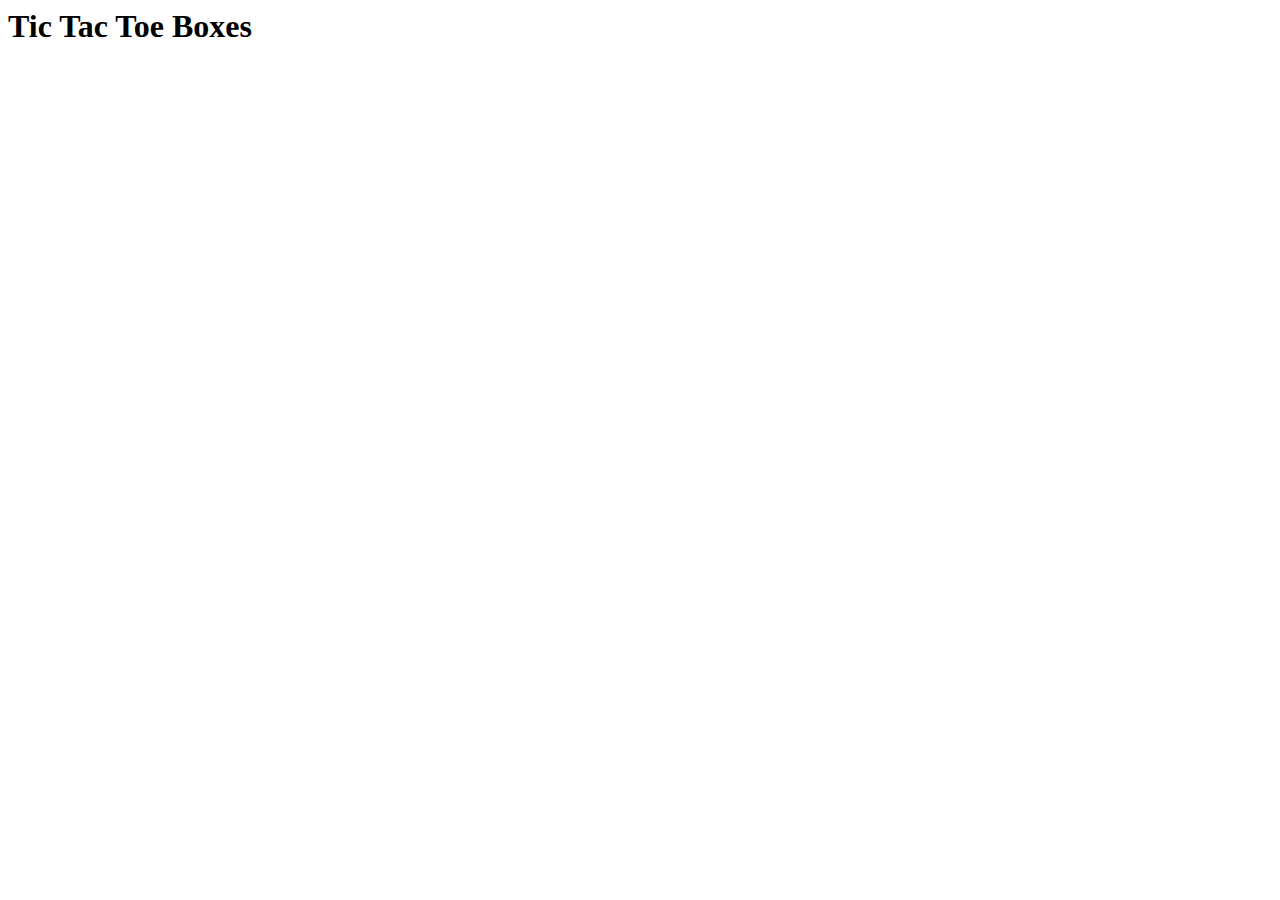
==== index.html @ af0ce4b4 "working copy with animation, bloated css currently" ====
<!DOCTYPE hmtl>

<html>
<head>
	<meta charset="utf-8">
	<html lang="en">
	<meta name="description" content="Tic Tac Toe: the hunter becomes the hunted.">
	<meta keywords="CSS, HTML, Logo Design">
	<title>Tic Tac Toe Box</title>

	<link rel="stylesheet" type="text/css" href="css/styles.css">
	<link href='http://fonts.googleapis.com/css?family=Seymour+One' rel='stylesheet' type='text/css'>

</head>
<body>

	<div class="container">
		<h1>Tic Tac Toe Boxes</h1>

<!-- ROW 1 -->

		<div class="row">
			<div class="box">
				<div class="circle">
					<div class="inner-circle"></div>
				</div>
			</div>	

			<div class="box">
		       <div class="an_x1"></div>
		       <div class="an_x2"></div>
		       <div class="an_x1top"></div>
			</div>	

			<div class="box">
		       <div class="an_x1"></div>
		       <div class="an_x2"></div>
		       <div class="an_x1top"></div>
			</div>	

		</div>

<!-- ROW 2 -->

		<div class="row">
			<div class="box">
		       <div class="an_x1"></div>
		       <div class="an_x2"></div>
		       <div class="an_x1top"></div>
			</div>	

			<div class="box">
				<div class="circle">
					<div class="inner-circle"></div>
				</div>
			</div>	

			<div class="box">
				<div class="circle">
					<div class="inner-circle"></div>
				</div>
			</div>	

		</div>

<!-- ROW 3 -->

		<div class="row">
			  <div class="box">
				<div class="circle fade_layer four">
				<div class="inner-circle fade_layer five"></div>
			</div>
		</div>   
			

			<div class="box">
				<!-- Square Intentionally left blank -->
			</div>	

			<div class="box">
		       <div class="an_x1 fade_layer"></div>
		       <div class="an_x2 fade_layer one"></div>
		       <div class="an_x1top fade_layer two"></div>
			</div>		

		</div>

<!-- this closes the container -->

	</div> 




</body>	
</html>
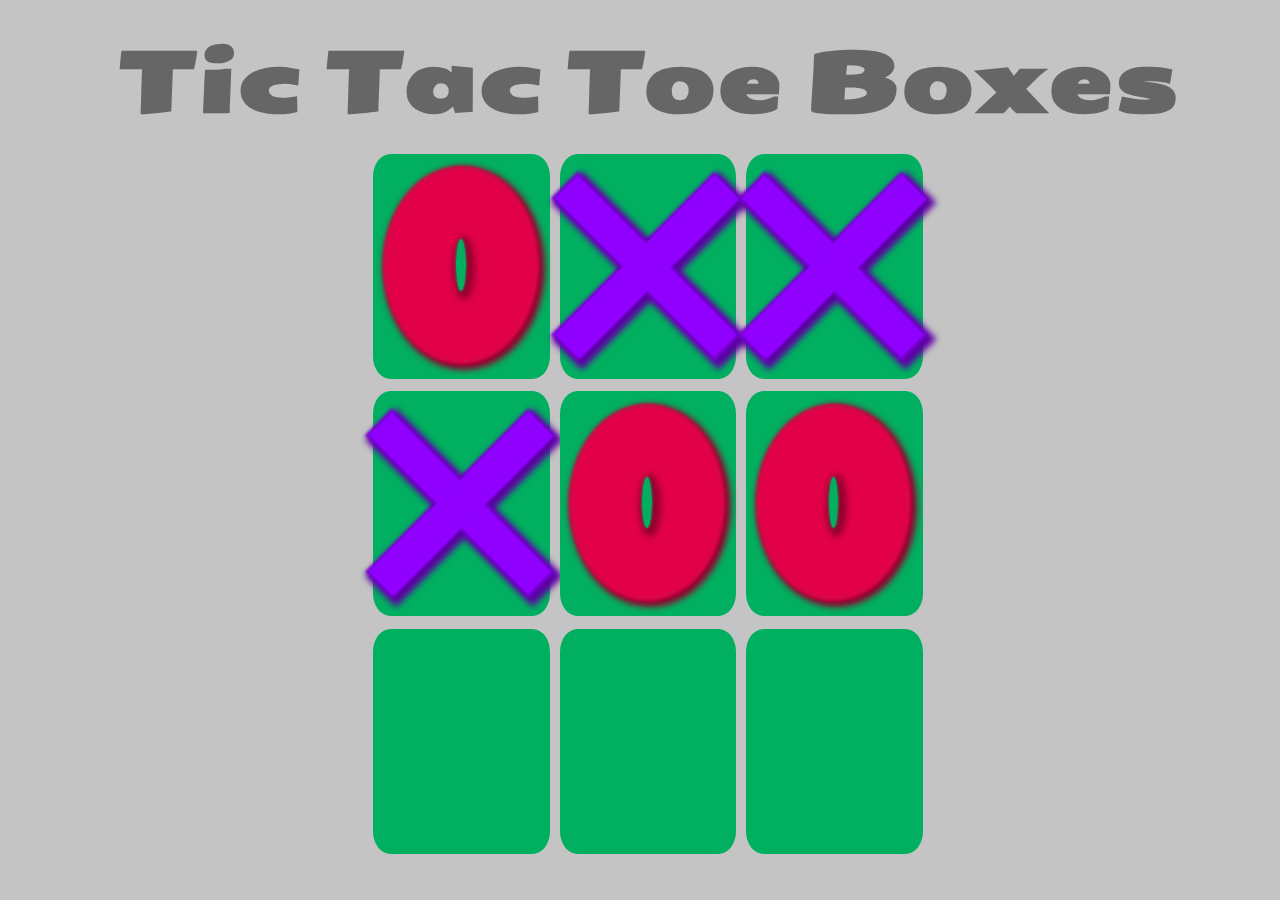
==== commit 06ee5ac6: "code" ====
--- a/index.html
+++ b/index.html
@@ -15,7 +15,7 @@
 <body>
 
 	<div class="container">
-		<h1>Tic Tac Toe Boxes</h1>
+		<h1><a href="animate.html">Tic Tac Toe Boxes</a></h1>
 
 <!-- ROW 1 -->
 
--- a/css/styles.css
+++ b/css/styles.css
@@ -0,0 +1,347 @@
+/*#########GENERAL##########*/
+
+body {
+	background-color: #c4c4c4;
+	color: #666;
+	font-family: Arial, Helvetica, sans-serif;
+	font-size: 14px;
+	font-weight: 700;
+	line-height: 120%;
+	position: fixed;
+	width: 100%;
+	height: 100%;
+}
+
+
+a:link {
+  color:#666666;
+  text-decoration:none;
+}    
+a:visited {color:#999;} 
+a:hover {color:#999;}  
+a:active {color:#999;} 
+
+
+/* apply a natural box layout model to all elements */
+*, *:before, *:after {
+	  -moz-box-sizing: border-box; 
+	  -webkit-box-sizing: border-box; 
+	  box-sizing: border-box;
+ }
+
+/*########VARIOUS DIVS#########*/
+
+.container {
+	
+	width: 100%;
+	display: inline-block;
+	text-align: center;
+	margin-top: 0px;
+	padding: 10px;
+	font-family: 'Seymour One', sans-serif;
+	font-size: 300%;
+	
+}
+
+.row {
+
+}
+
+.row_learn {
+  position: absolute;
+  right: auto
+  left: auto;
+}
+
+.learn_css {
+  float: left;
+  display: inline-block;
+  position: relative;
+  margin: 0;
+}
+
+.learn_box_o
+{
+  float: left;
+  display: inline-block;
+  position: relative;
+/*  border-style:solid;
+  border-width:medium;*/
+}
+
+.learn_box_x
+{
+  float: right;
+  display: inline-block;
+  position: relative;
+/*  border-style:solid;
+  border-width:medium;*/
+}
+
+/*##########THE BOX##########*/
+
+.box {
+	display: inline-block;
+	margin: .5% auto;
+	position: relative;
+/*	width: 25%;
+	height: 45%;*/
+	width: 14%;
+	height: 25%;
+
+	border-radius: 10%;
+	background-color: #00b060;
+	box-shadow: 2px 4px 2px .5px 0 #00733e;
+
+}
+
+
+/*#########THE CIRCLE###########*/
+
+.circle {
+	
+	border-radius: 50%;
+	border: 70px solid #e20048;
+	position: relative;
+	top: 7%;
+	left: 7%;
+	width: 85%;
+	height: 85%;
+	box-shadow: 0px 0px 3px 3px #e20048, 3px 3px 6px 6px #93002f;
+}
+
+.inner-circle {
+	
+	border-radius: 50%;
+	width: 100%;
+	height: 100%;
+	box-shadow: 0px 0px 3px 0px #00b060,  3px 3px 6px 6px #93002f;
+}
+
+
+
+/*##########THE X##########*/
+
+
+.an_x1, 
+.an_x1top,
+.an_x2
+{
+    background: #8f00ff;
+    position: absolute;
+}
+
+.an_x1 {
+    height: 100%;
+	left: 40%;
+    top: 0%;
+    -o-transform:rotate(45deg);
+    -moz-transform:rotate(45deg);
+    -ms-transform:rotate(45deg);
+    -webkit-transform:rotate(45deg);
+    transform:rotate(45deg);
+    width: 18%;
+    box-shadow: 0px 0px 3px 3px #7703d1, 6px 0px 6px 6px #5c00a4;
+}
+
+.an_x2 {
+    height: 100%;
+	left: 40%;
+    top: 0%;
+    -o-transform:rotate(-45deg);
+    -moz-transform:rotate(-45deg);
+    -ms-transform:rotate(-45deg);
+    -webkit-transform:rotate(-45deg);
+    transform:rotate(-45deg);
+    width: 18%;
+    box-shadow: 0px 0px 3px 3px #7703d1, 0px 6px 6px 6px #5c00a4;
+}
+
+
+.an_x1top {
+    height: 100%;
+	left: 40%;
+    top: 0%;
+    -o-transform:rotate(45deg);
+    -moz-transform:rotate(45deg);
+    -ms-transform:rotate(45deg);
+    -webkit-transform:rotate(45deg);
+    transform:rotate(45deg);
+    width: 20%;
+
+}
+/*
+#######FLIP RELATED##########*/
+
+.circle-flip {
+	
+	border-radius: 50%;
+	border: 70px solid #e20048;
+	padding-top: 5%;
+	position: relative;
+	top: 7%;
+	left: 7%;
+	width: 85%;
+	height: 85%;
+	box-shadow: 0px 0px 3px 3px #e20048, 3px 3px 6px 6px #93002f;
+}
+
+
+.background-box {
+	display: inline-block;
+	margin: .5% auto;
+	position: relative;
+/*	width: 25%;
+	height: 45%;*/
+	width: 14%;
+	height: 25%;
+
+}
+
+
+  .flipper-box {
+	width: 100%;
+	height: 100%;
+	border-radius: 10%;
+	background-color: #00b060;
+	box-shadow: 2px 4px 2px .5px 0 #00733e;
+    -webkit-perspective: 1000;
+    -moz-perspective: 1000;
+    -o-perspective: 1000;
+    perspective: 1000;
+
+}
+
+
+  .word-box {
+	width: 100%;
+	height: 100%;
+	border-radius: 10%;
+	background-color: #e20048;
+	box-shadow: 2px 4px 2px .5px 0 #93002f;
+    -webkit-perspective: 1000;
+    -moz-perspective: 1000;
+    -o-perspective: 1000;
+    perspective: 1000;
+
+}
+
+  .flipper-box:hover .flipper,  
+  .flipper-box.hover .flipper {
+    -webkit-transform: rotateY(180deg);
+    -moz-transform: rotateY(180deg);
+    -o-transform: rotateY(180deg);
+    transform: rotateY(180deg);
+  }
+
+  .flipper {
+  -webkit-transition: 0.6s;
+  -webkit-transform-style: preserve-3d;
+
+  -moz-transition: 0.6s;
+  -moz-transform-style: preserve-3d;
+  
+  -o-transition: 0.6s;
+  -o-transform-style: preserve-3d;
+
+  transition: 0.6s;
+  transform-style: preserve-3d;
+
+ /* position: relative;*/
+}
+.flipper-box, .front, .back {
+  width: 100%;
+  height: 100%;
+}
+
+.front, .back {
+  -webkit-backface-visibility: hidden;
+  -moz-backface-visibility: hidden;
+  -o-backface-visibility: hidden;
+  backface-visibility: hidden;
+
+  position: relative;
+  top: -7;
+  left: 0;
+}
+
+.front {
+  /*background-color: red; */
+  z-index: 2;
+}
+
+.back {
+  -webkit-transform: rotateY(180deg);
+  -moz-transform: rotateY(180deg);
+  -o-transform: rotateY(180deg);
+  transform: rotateY(180deg);
+
+  /*background: #f8f8f8;*/
+}
+
+.back p {
+  position: absolute;
+  bottom: 40px;
+  left: 0;
+  right: 0;
+  text-align: center;
+  padding: 0 20px;
+  font-family: arial;
+  line-height: 2em;
+}
+
+
+/*##########Animation of our shapes##########*/
+
+
+
+/* opacity 0 (invisible) to opacity 1 (solid) */
+@-webkit-keyframes fadeIn { from { opacity:0; } to { opacity:1; } }
+@-moz-keyframes fadeIn { from { opacity:0; } to { opacity:1; } }
+@keyframes fadeIn { from { opacity:0; } to { opacity:1; } }
+ 
+.fade_layer {
+    opacity:0;  
+    -webkit-animation:fadeIn ease-in 1;  
+    -moz-animation:fadeIn ease-in 1;
+    animation:fadeIn ease-in 1;
+ 
+    -webkit-animation-fill-mode:forwards;  /* this makes sure that after animation is done we remain at the last keyframe value (opacity: 1)*/
+    -moz-animation-fill-mode:forwards;
+    animation-fill-mode:forwards;
+ 
+    -webkit-animation-duration:1s;
+    -moz-animation-duration:1s;
+    animation-duration:1s;
+}
+ 
+.fade_layer.one {
+-webkit-animation-delay: 0.7s;
+-moz-animation-delay: 0.7s;
+animation-delay: 0.7s;
+}
+ 
+.fade_layer.two {
+-webkit-animation-delay: 2s;
+-moz-animation-delay:2s;
+animation-delay: 2s;
+}
+ 
+.fade_layer.three {
+-webkit-animation-delay: 4s;
+-moz-animation-delay: 4s;
+animation-delay: 4s;
+}
+
+
+.fade_layer.four {
+-webkit-animation-delay: 7s;
+-moz-animation-delay: 7s;
+animation-delay: 7s;
+}
+
+.fade_layer.five {
+-webkit-animation-delay: 9s;
+-moz-animation-delay: 9s;
+animation-delay: 9s;
+}
